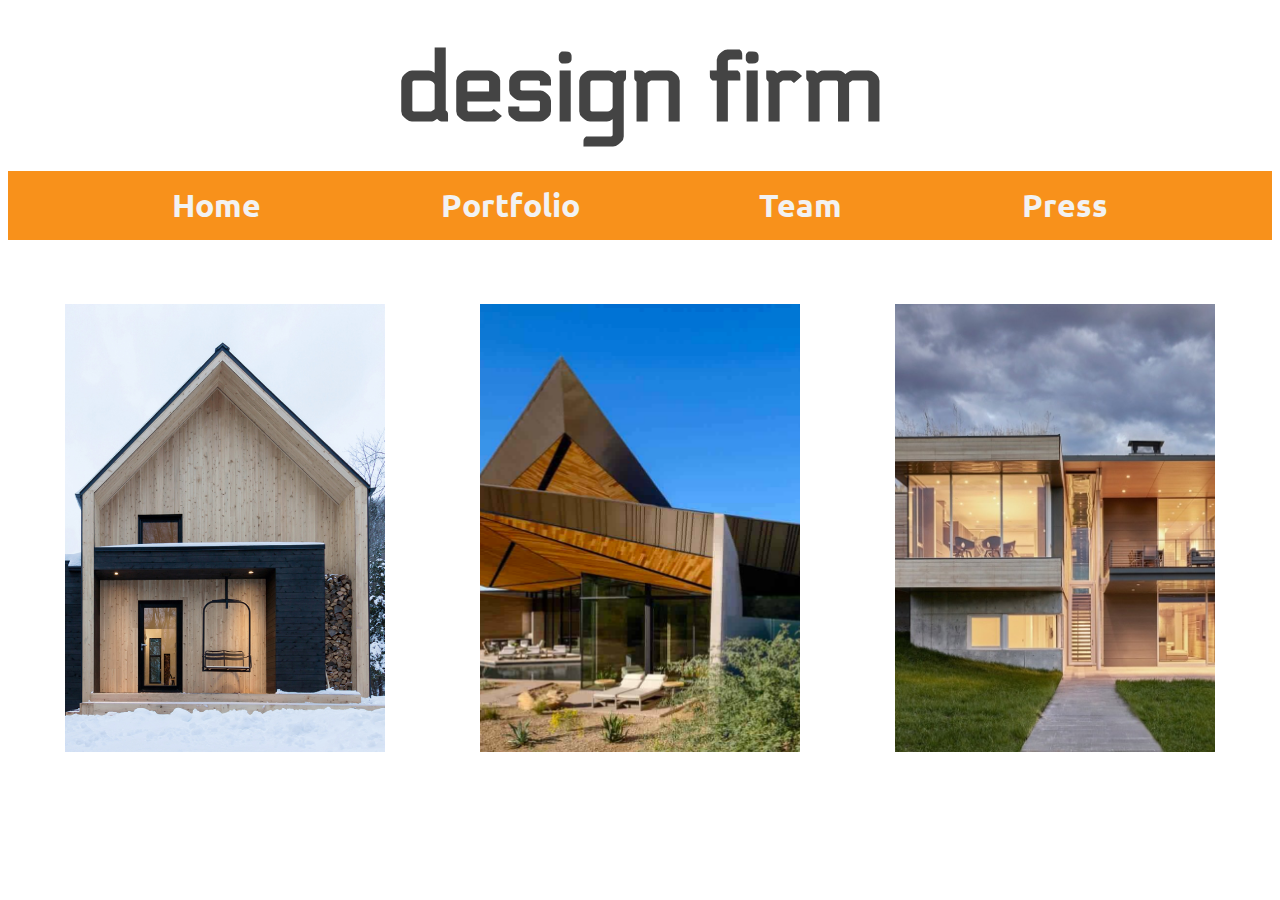
==== index.html @ c75214a4 "Changed font, downloaded font, added favicon" ====
<!DOCTYPE html>
<html>

<head>
  <meta charset="UTF-8">
  <meta name="viewport" content="width=device-width,initial-scale=1">
  <title>design firm</title>
  <link rel="shortcut icon" href="./images/favicon.png" type="image/x-icon">
  <meta name="author" content="Dan A Washburn">
  <meta name="description" content="a demonstration website for a made-up firm">
  <meta name="keywords" content="architecture, design, houses">
  <link rel="stylesheet" href="./css/styles.css" type="text/css">
  <link rel="stylesheet" href="https://cdnjs.cloudflare.com/ajax/libs/font-awesome/4.7.0/css/font-awesome.min.css">
</head>

<body>
  <section>
    <div class="heading">
      <h1 class="title">design firm</h1>
    </div>
    <div class="nav">
      <div class="topnav" id="myTopnav">
        <a href="#home">Home</a>
        <a href="#portfolio">Portfolio</a>
        <a href="#team">Team</a>
        <a href="#press">Press</a>
        <a href="javascript:void(0);" class="icon" onclick="myFunction()">
          <i class="fa fa-bars"></i>
        </a>
      </div>
    </div>
  </section>
  <div class="mid-section">
    <div class="section-tile-big" id="tile-one-big">
      <a href="#" class="text">Portfolio</a>
    </div>
    <div class="section-tile-small" id="tile-one-small">
      <a href="#" class="small-text">Portfolio</a>
    </div>
    <div class="section-tile-big" id="tile-two-big">
      <a href="#" class="text">Team</a>
    </div>
    <div class="section-tile-small" id="tile-two-small">
      <a href="#" class="small-text">Team</a>
    </div>
    <div class="section-tile-big" id="tile-three-big">
      <a href="#" class="text">Press</a>
    </div>
    <div class="section-tile-small" id="tile-three-small">
      <a href="#" class="small-text">Press</a>
    </div>
  </div>
  <script src="https://code.jquery.com/jquery-3.4.1.js"></script>
  <script src="javascript.js" charset="utf-8"></script>
</body>

</html>
---- css/styles.css ----
@font-face {
  font-family: 'Electrolize';
  font-style: normal;
  font-weight: 400;
  src: local("Electrolize"), local("Electrolize-Regular"), url("../fonts/electrolize-v8-latin-regular.woff2") format("woff2"), url("../fonts/electrolize-v8-latin-regular.woff") format("woff");
  /* Chrome 6+, Firefox 3.6+, IE 9+, Safari 5.1+ */ }

/* ubuntu-regular - latin */
@font-face {
  font-family: 'Ubuntu';
  font-style: normal;
  font-weight: 400;
  src: local("Ubuntu Regular"), local("Ubuntu-Regular"), url("../fonts/ubuntu-v14-latin-regular.woff2") format("woff2"), url("../fonts/ubuntu-v14-latin-regular.woff") format("woff");
  /* Chrome 6+, Firefox 3.6+, IE 9+, Safari 5.1+ */ }

/* ubuntu-700 - latin */
@font-face {
  font-family: 'Ubuntu';
  font-style: normal;
  font-weight: 700;
  src: local("Ubuntu Bold"), local("Ubuntu-Bold"), url("../fonts/ubuntu-v14-latin-700.woff2") format("woff2"), url("../fonts/ubuntu-v14-latin-700.woff") format("woff");
  /* Chrome 6+, Firefox 3.6+, IE 9+, Safari 5.1+ */ }

h1 {
  color: #444;
  font-family: "Electrolize", sans-serif; }

h2 {
  color: #444;
  font-family: "Ubuntu", sans-serif; }

a {
  color: #444;
  font-family: "Ubuntu", sans-serif;
  font-weight: 700; }

a:visited {
  color: #444;
  font-family: "Ubuntu", sans-serif;
  font-weight: 700; }

a:link {
  text-decoration: none; }

a:visited {
  text-decoration: none; }

.heading {
  display: flex;
  justify-content: center; }

.topnav {
  overflow: hidden;
  background-color: #F8911B; }

@media screen and (min-width: 600px) {
  .topnav {
    display: flex;
    flex-direction: row;
    justify-content: space-evenly; }
  .topnav a {
    font-size: 2em; } }

@media screen and (max-width: 599px) {
  .topnav {
    display: block; }
  .topnav a {
    font-size: 1em; } }

.topnav a {
  float: left;
  display: block;
  color: #f2f2f2;
  text-align: center;
  padding: 14px 16px;
  text-decoration: none;
  font-family: "Ubuntu"; }

.topnav a:hover {
  color: #444; }

.topnav a.active {
  background-color: #4CAF50;
  color: white; }

.topnav .icon {
  display: none; }

@media screen and (max-width: 600px) {
  .topnav a:not(:first-child) {
    display: none; }
  .topnav a.icon {
    float: right;
    display: block; } }

@media screen and (max-width: 600px) {
  .topnav.responsive {
    position: relative; }
  .topnav.responsive .icon {
    position: absolute;
    right: 0;
    top: 0; }
  .topnav.responsive a {
    float: none;
    display: block;
    text-align: left; } }

.title {
  font-size: 6em;
  margin: 25px 0px 25px 0px; }

.mid-section {
  display: flex;
  justify-content: space-evenly; }

.section-tile-big {
  position: relative;
  z-index: 5;
  height: 35vw;
  width: 25vw;
  margin: 5vw 3vw; }

#tile-one-big::before {
  background: url("../images/house-four.jpg") center center;
  background-size: cover;
  background-position: 70% 50%;
  animation: fadeIn 1.2s ease-in; }

#tile-two-big::before {
  background: url("../images/house-two.jpg") center center;
  background-size: cover;
  background-position: 35% 50%;
  animation: fadeIn 1.6s ease-in; }

#tile-three-big::before {
  background: url("../images/house-three.jpg") center center;
  background-size: cover;
  background-position: 35% 50%;
  animation: fadeIn 2s ease-in; }

.section-tile-big::before {
  content: "";
  position: absolute;
  z-index: -1;
  top: 0;
  bottom: 0;
  left: 0;
  right: 0; }

@keyframes fadeIn {
  from {
    opacity: 0; }
  to {
    opacity: 1; } }

.section-tile-small {
  display: none; }

@media only screen and (max-width: 1100px) {
  .mid-section {
    flex-direction: column;
    align-items: center; }
  .section-tile-big {
    display: none; }
  .section-tile-small {
    display: block;
    position: relative;
    z-index: 5;
    height: 300px;
    width: 400px;
    padding: 25px;
    font-size: 300%;
    margin: 20px; }
  #tile-one-small::before {
    background: url("../images/house-four.jpg") center center;
    background-size: cover; }
  #tile-two-small::before {
    background: url("../images/house-two.jpg") center center;
    background-size: cover; }
  #tile-three-small::before {
    background: url("../images/house-three.jpg") center center;
    background-size: cover; }
  .section-tile-small::before {
    content: "";
    position: absolute;
    z-index: -1;
    top: 0;
    bottom: 0;
    left: 0;
    right: 0;
    opacity: 0.3; } }

.section-tile-big:hover:before {
  opacity: 0.4; }

.text {
  visibility: hidden;
  position: absolute;
  top: 50%;
  left: 50%;
  transform: translate(-50%, -50%);
  visibility: hidden;
  font-size: 4em;
  font-wieght: 700; }

.small-text {
  position: absolute;
  top: 50%;
  left: 50%;
  transform: translate(-50%, -50%);
  font-size: 1em;
  font-wieght: 700; }

.section-tile-big:hover .text {
  visibility: visible; }
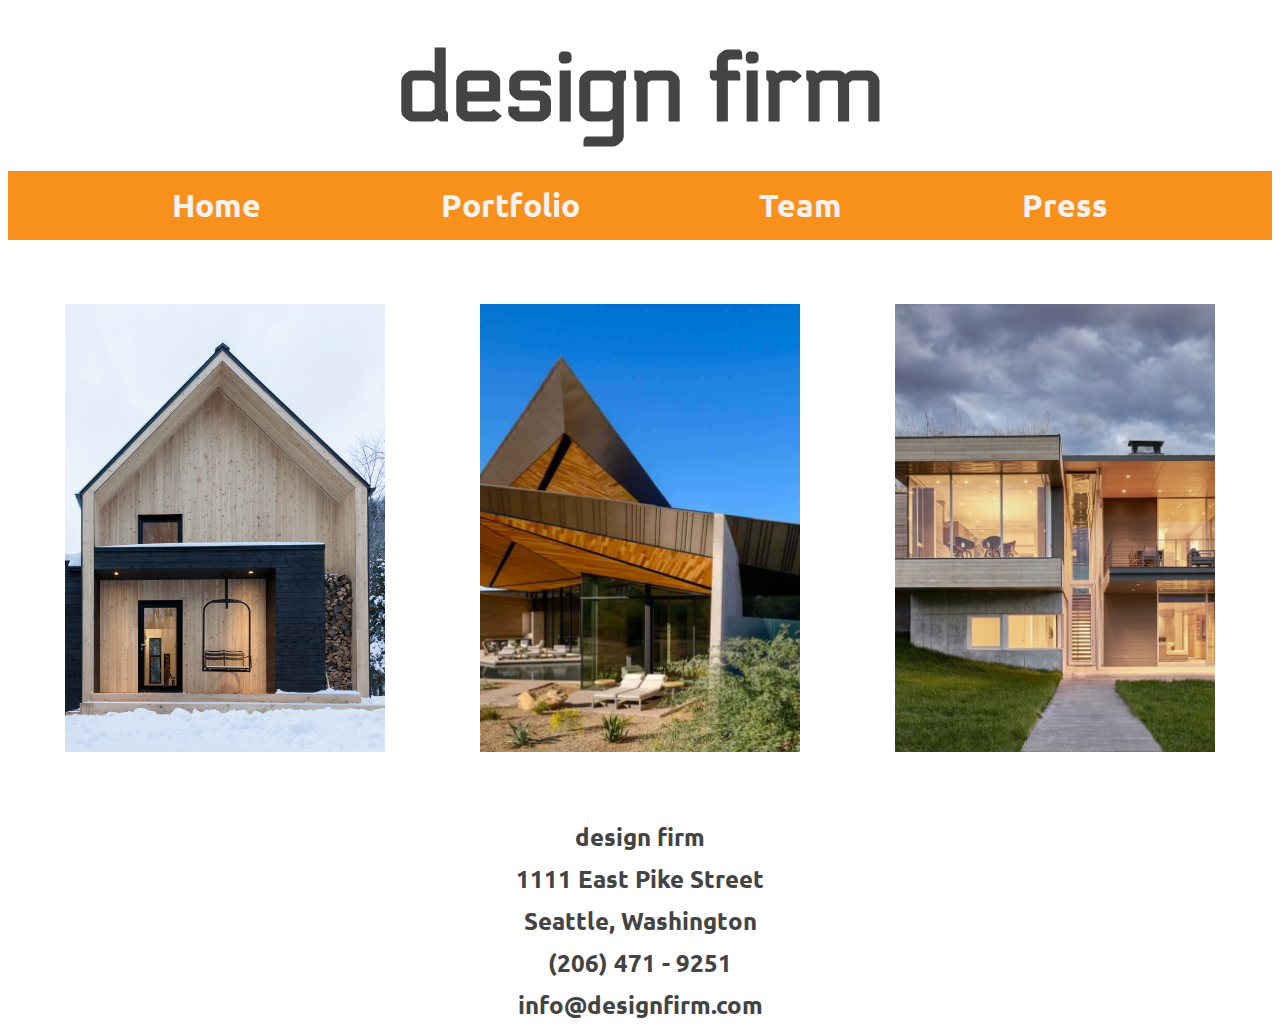
==== commit d2afc060: "First page complete" ====
--- a/index.html
+++ b/index.html
@@ -16,7 +16,11 @@
 <body>
   <section>
     <div class="heading">
-      <h1 class="title">design firm</h1>
+      <h1 class="title" id="big-heading">design firm</h1>
+      <div class="small-header">
+      <h2 class="title" id="small-heading">design</h2>
+      <h2 class="title" id="small-heading">firm</h2>
+    </div>
     </div>
     <div class="nav">
       <div class="topnav" id="myTopnav">
@@ -50,6 +54,15 @@
       <a href="#" class="small-text">Press</a>
     </div>
   </div>
+  <div class="footer-wrapper">
+    <div class="footer">
+      <h3>design firm</h3>
+      <h3>1111 East Pike Street</h3>
+      <h3>Seattle, Washington</h3>
+      <h3>(206) 471 - 9251</h3>
+      <h3>info@designfirm.com</h3>
+    </div>
+  </div>
   <script src="https://code.jquery.com/jquery-3.4.1.js"></script>
   <script src="javascript.js" charset="utf-8"></script>
 </body>
--- a/css/styles.css
+++ b/css/styles.css
@@ -27,6 +27,10 @@
 
 h2 {
   color: #444;
+  font-family: "Electrolize", sans-serif; }
+
+h3 {
+  color: #444;
   font-family: "Ubuntu", sans-serif; }
 
 a {
@@ -48,6 +52,29 @@
 .heading {
   display: flex;
   justify-content: center; }
+
+@media screen and (max-width: 599px) {
+  #big-heading {
+    display: none; }
+  #small-heading {
+    font-size: 3em; }
+  .title {
+    margin: 0px; }
+  .small-header {
+    display: flex;
+    flex-direction: column;
+    justify-content: center;
+    align-items: center; } }
+
+@media screen and (min-width: 600px) {
+  .small-header {
+    display: none; }
+  .title {
+    margin: 25px 0px 25px 0px; }
+  #small-heading {
+    display: none; }
+  #big-heading {
+    font-size: 6em; } }
 
 .topnav {
   overflow: hidden;
@@ -105,10 +132,6 @@
     display: block;
     text-align: left; } }
 
-.title {
-  font-size: 6em;
-  margin: 25px 0px 25px 0px; }
-
 .mid-section {
   display: flex;
   justify-content: space-evenly; }
@@ -170,7 +193,7 @@
     width: 400px;
     padding: 25px;
     font-size: 300%;
-    margin: 20px; }
+    margin: 20px 50px 20px 50px; }
   #tile-one-small::before {
     background: url("../images/house-four.jpg") center center;
     background-size: cover; }
@@ -213,3 +236,17 @@
 
 .section-tile-big:hover .text {
   visibility: visible; }
+
+.footer-wrapper {
+  display: flex;
+  flex-direction: row;
+  justify-content: center; }
+
+.footer {
+  display: flex;
+  flex-direction: column;
+  align-items: center; }
+
+h3 {
+  margin: 5px;
+  font-size: 1.5em; }
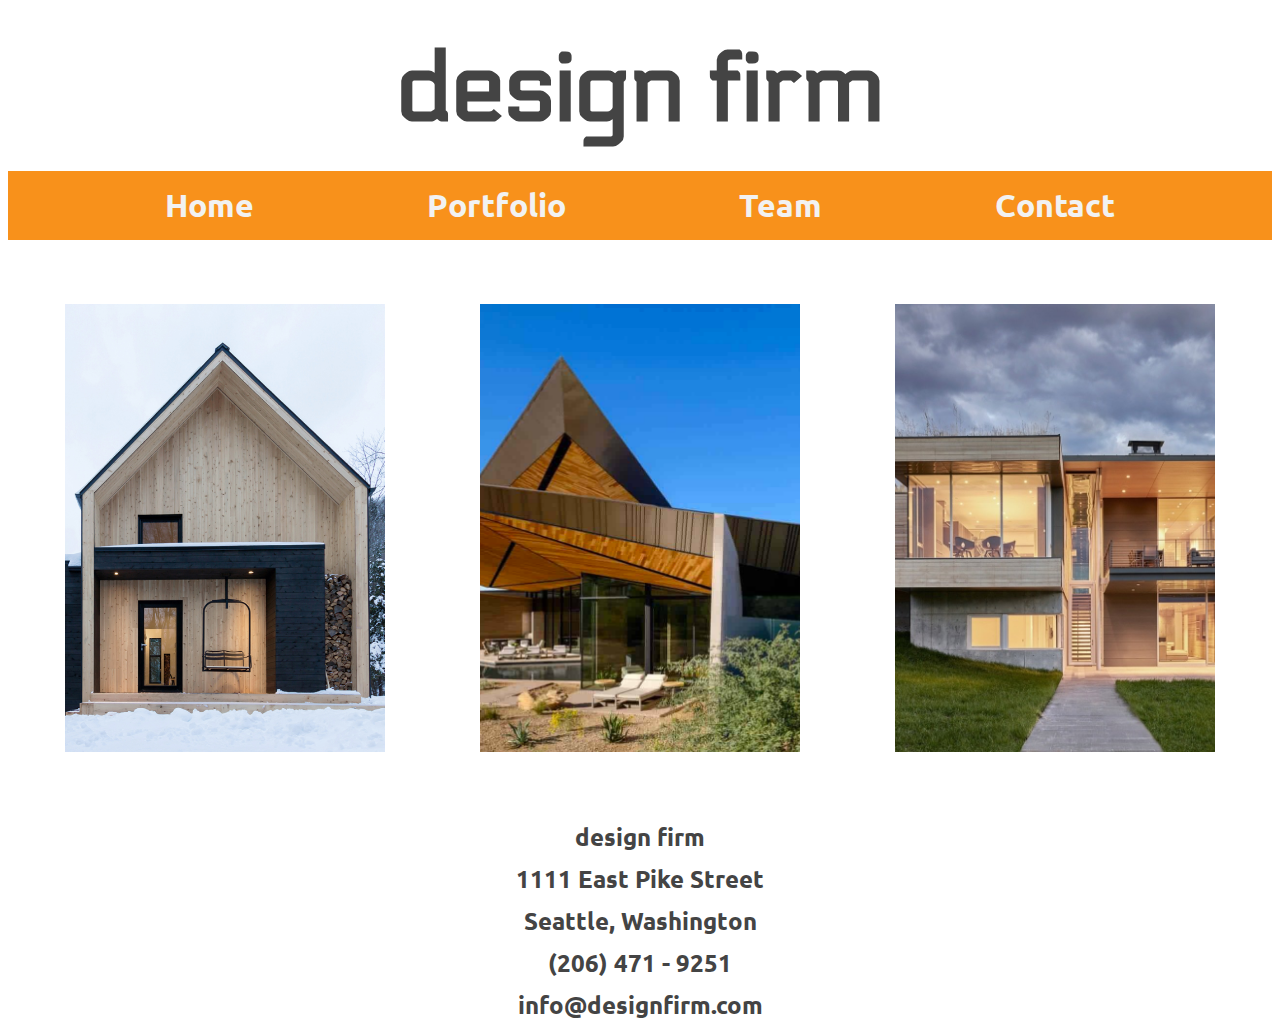
==== commit 1de72a56: "Real images in portfolio; press to contact" ====
--- a/index.html
+++ b/index.html
@@ -18,43 +18,43 @@
     <div class="heading">
       <h1 class="title" id="big-heading">design firm</h1>
       <div class="small-header">
-      <h2 class="title" id="small-heading">design</h2>
-      <h2 class="title" id="small-heading">firm</h2>
-    </div>
+        <h2 class="title" id="small-heading">design</h2>
+        <h2 class="title" id="small-heading">firm</h2>
+      </div>
     </div>
     <div class="nav">
       <div class="topnav" id="myTopnav">
-        <a href="#home">Home</a>
-        <a href="#portfolio">Portfolio</a>
-        <a href="#team">Team</a>
-        <a href="#press">Press</a>
+        <a href="index.html">Home</a>
+        <a href="portfolio.html">Portfolio</a>
+        <a href="team.html">Team</a>
+        <a href="contact.html">Contact</a>
         <a href="javascript:void(0);" class="icon" onclick="myFunction()">
           <i class="fa fa-bars"></i>
         </a>
       </div>
     </div>
   </section>
-  <div class="mid-section">
+  <section class="mid-section">
     <div class="section-tile-big" id="tile-one-big">
-      <a href="#" class="text">Portfolio</a>
+      <a href="portfolio.html" class="text">Portfolio</a>
     </div>
     <div class="section-tile-small" id="tile-one-small">
-      <a href="#" class="small-text">Portfolio</a>
+      <a href="portfolio.html" class="small-text">Portfolio</a>
     </div>
     <div class="section-tile-big" id="tile-two-big">
-      <a href="#" class="text">Team</a>
+      <a href="team.html" class="text">Team</a>
     </div>
     <div class="section-tile-small" id="tile-two-small">
-      <a href="#" class="small-text">Team</a>
+      <a href="team.html" class="small-text">Team</a>
     </div>
     <div class="section-tile-big" id="tile-three-big">
-      <a href="#" class="text">Press</a>
+      <a href="contact.html" class="text">Contact</a>
     </div>
     <div class="section-tile-small" id="tile-three-small">
-      <a href="#" class="small-text">Press</a>
+      <a href="contact.html" class="small-text">Contact</a>
     </div>
-  </div>
-  <div class="footer-wrapper">
+  </section>
+  <section class="footer-wrapper">
     <div class="footer">
       <h3>design firm</h3>
       <h3>1111 East Pike Street</h3>
@@ -62,7 +62,7 @@
       <h3>(206) 471 - 9251</h3>
       <h3>info@designfirm.com</h3>
     </div>
-  </div>
+  </section>
   <script src="https://code.jquery.com/jquery-3.4.1.js"></script>
   <script src="javascript.js" charset="utf-8"></script>
 </body>
--- a/css/styles.css
+++ b/css/styles.css
@@ -30,6 +30,10 @@
   font-family: "Electrolize", sans-serif; }
 
 h3 {
+  color: #444;
+  font-family: "Ubuntu", sans-serif; }
+
+p {
   color: #444;
   font-family: "Ubuntu", sans-serif; }
 
@@ -189,8 +193,8 @@
     display: block;
     position: relative;
     z-index: 5;
-    height: 300px;
-    width: 400px;
+    height: 50vw;
+    width: 70vw;
     padding: 25px;
     font-size: 300%;
     margin: 20px 50px 20px 50px; }
@@ -247,6 +251,82 @@
   flex-direction: column;
   align-items: center; }
 
+@media only screen and (max-width: 599px) {
+  h3 {
+    font-size: 1em; } }
+
+@media only screen and (min-width: 600px) {
+  h3 {
+    font-size: 1.5em; } }
+
 h3 {
-  margin: 5px;
-  font-size: 1.5em; }
+  margin: 5px; }
+
+.mid-wrapper {
+  margin: 50px; }
+
+.mid-column {
+  display: flex;
+  flex-direction: column;
+  justify-content: center; }
+
+.mid-row {
+  display: flex;
+  flex-direction: row;
+  justify-content: center;
+  align-items: center;
+  margin: 15px 0px 15px 0px; }
+
+.portfolio-picture {
+  display: flex;
+  flex-direction: column;
+  justify-content: center;
+  align-items: center; }
+
+.portfolio-text {
+  display: flex;
+  flex-direction: column;
+  justify-content: center;
+  align-items: center;
+  width: 15vw;
+  min-width: 300px;
+  margin: 25px;
+  font-size: 1.2em; }
+
+.small-portfolio-image {
+  display: none; }
+
+.left-portfolio-image {
+  width: 40vw;
+  height: 30vw;
+  min-width: 400px;
+  min-height: 300px;
+  border-style: solid;
+  border-width: 2px;
+  border-color: #8b8b8b; }
+
+.right-portfolio-image {
+  width: 40vw;
+  height: 30vw;
+  min-width: 400px;
+  min-height: 300px;
+  border-style: solid;
+  border-width: 2px;
+  border-color: #8b8b8b; }
+
+@media only screen and (max-width: 911px) {
+  .right-portfolio-image {
+    display: none; }
+  .small-portfolio-image {
+    display: block;
+    width: 40vw;
+    height: 30vw;
+    min-width: 400px;
+    min-height: 300px;
+    margin: 10px 20px 10px 20px; }
+  .mid-row {
+    display: flex;
+    flex-direction: column;
+    justify-content: center;
+    align-items: center;
+    margin: 15px 0px 15px 0px; } }
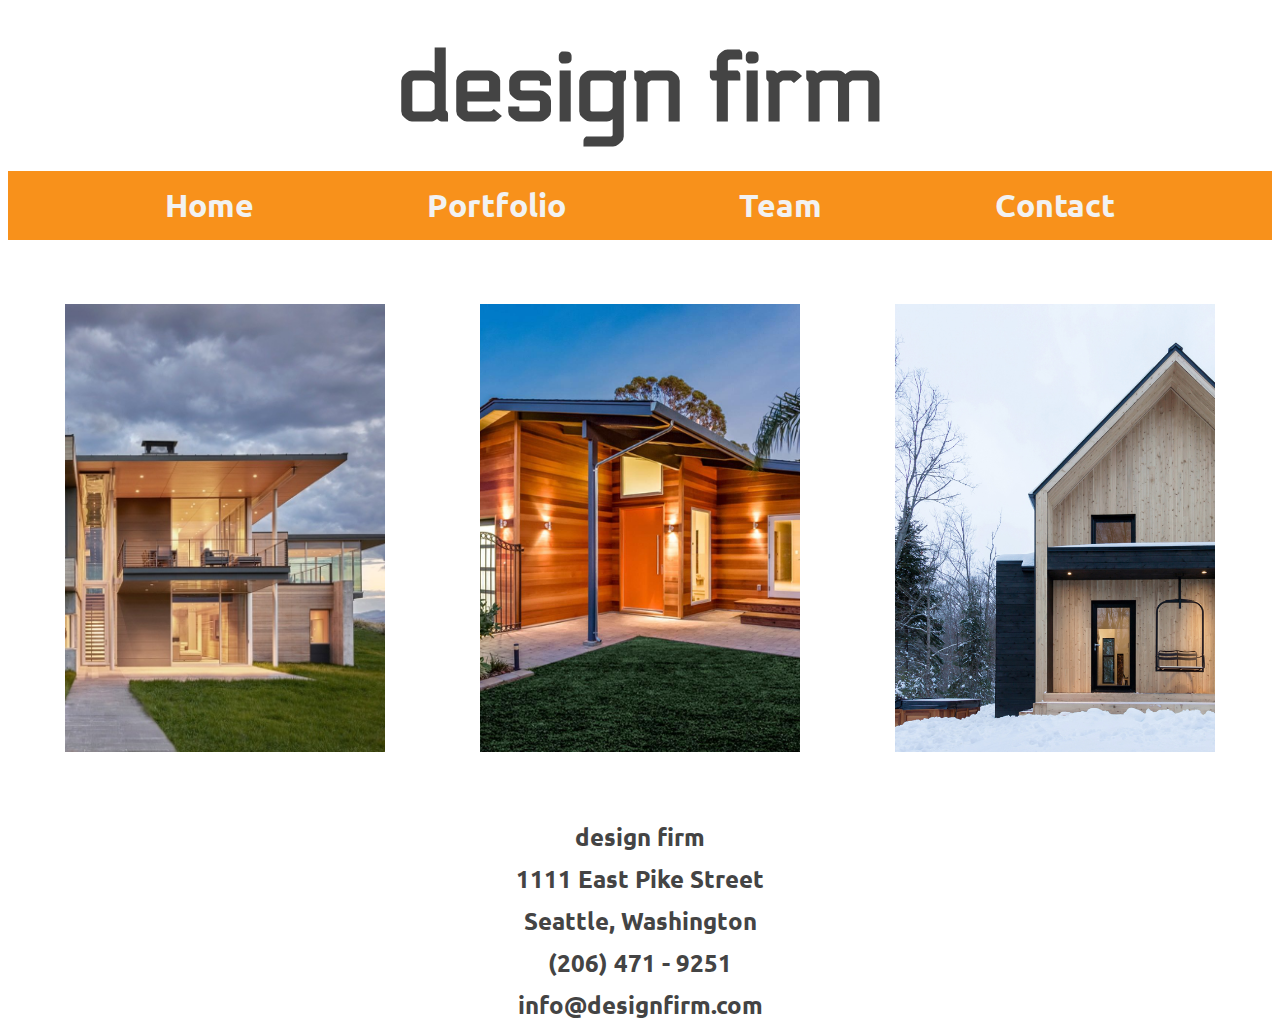
==== commit 0fbaa11c: "Functional submit form with dropdown menu" ====
--- a/index.html
+++ b/index.html
@@ -28,7 +28,7 @@
         <a href="portfolio.html">Portfolio</a>
         <a href="team.html">Team</a>
         <a href="contact.html">Contact</a>
-        <a href="javascript:void(0);" class="icon" onclick="myFunction()">
+        <a href="javascript:void(0);" class="icon" onclick="dropDown()">
           <i class="fa fa-bars"></i>
         </a>
       </div>
--- a/css/styles.css
+++ b/css/styles.css
@@ -303,7 +303,7 @@
   min-height: 300px;
   border-style: solid;
   border-width: 2px;
-  border-color: #8b8b8b; }
+  border-color: #f5f5f5; }
 
 .right-portfolio-image {
   width: 40vw;
@@ -312,7 +312,7 @@
   min-height: 300px;
   border-style: solid;
   border-width: 2px;
-  border-color: #8b8b8b; }
+  border-color: #f5f5f5; }
 
 @media only screen and (max-width: 911px) {
   .right-portfolio-image {
@@ -330,3 +330,103 @@
     justify-content: center;
     align-items: center;
     margin: 15px 0px 15px 0px; } }
+
+.contact-banner {
+  display: flex;
+  flex-direction: row;
+  justify-content: center; }
+
+.banner-text {
+  font-size: 2.5em; }
+
+.banner {
+  position: relative;
+  z-index: 5;
+  display: flex;
+  flex-direction: row;
+  justify-content: center;
+  align-items: center;
+  margin: 30px 0px 20px 0px;
+  width: 80vw;
+  height: 10vw; }
+
+.banner::before {
+  background: url("../images/house-one.jpg") center center;
+  background-size: cover;
+  opacity: .4;
+  content: "";
+  position: absolute;
+  z-index: -1;
+  top: 0;
+  bottom: 0;
+  left: 0;
+  right: 0; }
+
+#form-a {
+  position: relative;
+  width: 500px;
+  margin: 50px auto 100px auto; }
+
+input {
+  font-family: "Ubuntu", sans-serif;
+  font-size: 1em;
+  font-weight: 600;
+  width: 600px;
+  height: 75px;
+  padding: 0px 15px 0px 15px;
+  background: transparent;
+  outline: none;
+  color: #444;
+  border: solid 1px #444;
+  border-bottom: none;
+  transition: all 0.3s ease-in-out; }
+
+.custom-select {
+  display: flex;
+  flex-direction: row;
+  justify-content: center;
+  align-items: center;
+  width: 600px;
+  height: 75px;
+  padding: 0px 15px 0px 15px;
+  margin: -5px 0px 0px 0px;
+  color: #726659;
+  border: solid 1px #444;
+  border-bottom: none;
+  transition: all 0.3s ease-in-out; }
+
+.custom-select:hover {
+  background: #f5f5f5; }
+
+input:hover {
+  background: #f5f5f5; }
+
+textarea {
+  width: 600px;
+  height: 150px;
+  padding: 15px;
+  font-family: "Ubuntu", sans-serif;
+  font-weight: 600;
+  background: transparent;
+  outline: none;
+  color: #726659;
+  font-size: 1em;
+  border: solid 1px #444;
+  transition: all 0.3s ease-in-out; }
+
+textarea:hover {
+  background: #f5f5f5; }
+
+#submit {
+  width: 632px;
+  padding: 0;
+  font-family: "Ubuntu", sans-serif;
+  font-size: 1em;
+  font-weight: 600;
+  color: #444;
+  outline: none;
+  cursor: pointer;
+  border: solid 1px #444; }
+
+#submit:hover {
+  background: #d6d6d6; }
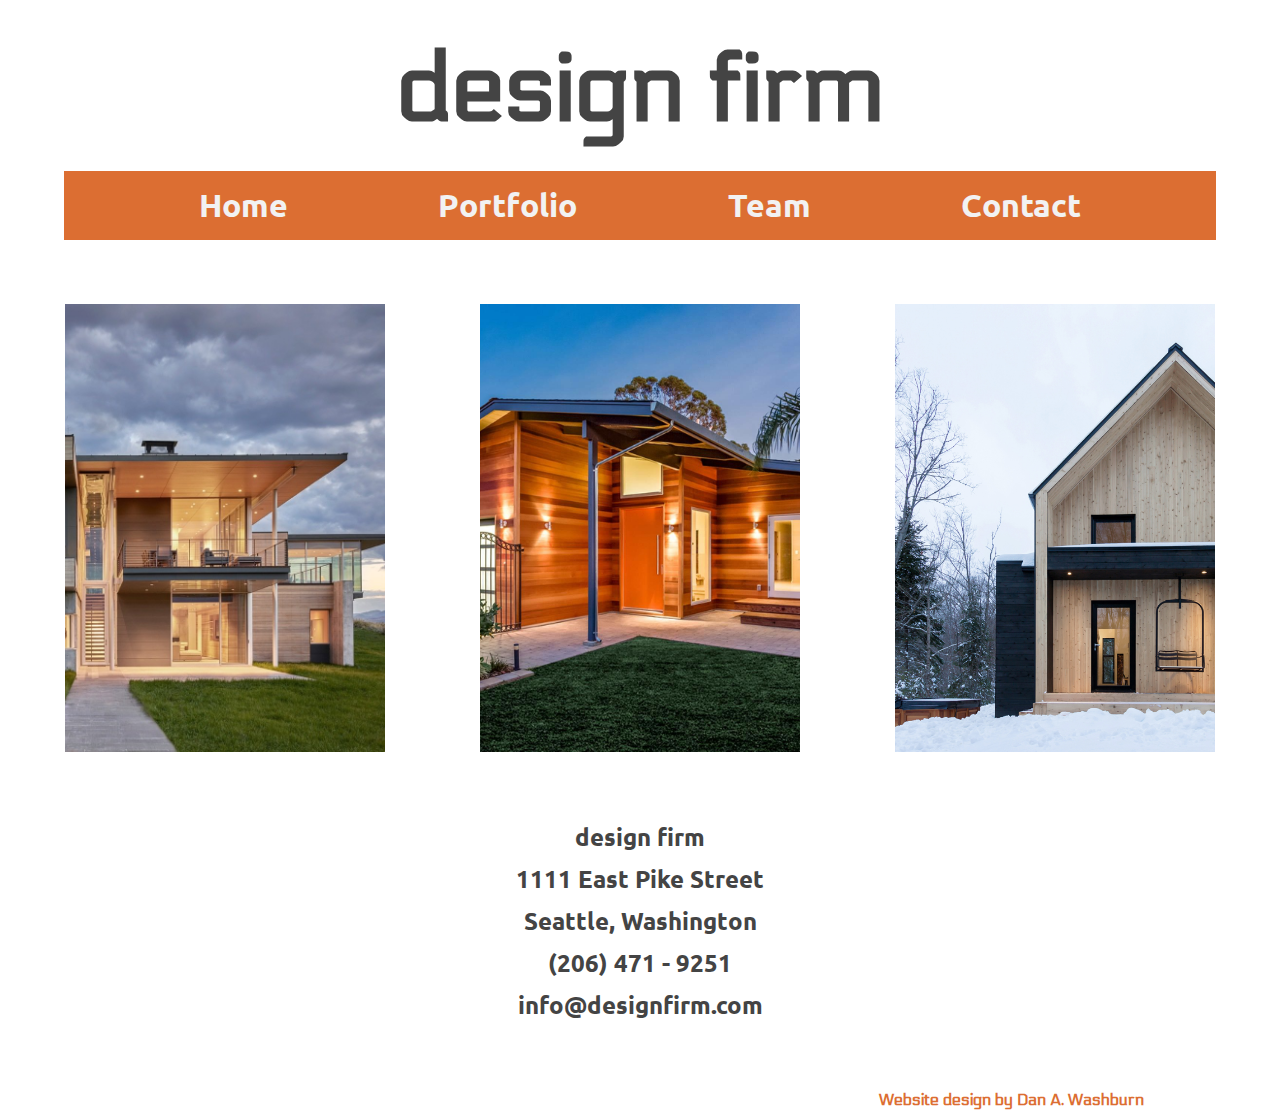
==== commit bbf38cd2: "New team page; smaller banner" ====
--- a/index.html
+++ b/index.html
@@ -63,6 +63,9 @@
       <h3>info@designfirm.com</h3>
     </div>
   </section>
+  <div class="sub-footer">
+    <h6 class="design">Website design by Dan A. Washburn</h6>
+    </div>
   <script src="https://code.jquery.com/jquery-3.4.1.js"></script>
   <script src="javascript.js" charset="utf-8"></script>
 </body>
--- a/css/styles.css
+++ b/css/styles.css
@@ -70,6 +70,11 @@
     justify-content: center;
     align-items: center; } }
 
+.nav {
+  display: flex;
+  flex-direction: row;
+  justify-content: center; }
+
 @media screen and (min-width: 600px) {
   .small-header {
     display: none; }
@@ -82,13 +87,14 @@
 
 .topnav {
   overflow: hidden;
-  background-color: #F8911B; }
+  background-color: #DC6E32; }
 
 @media screen and (min-width: 600px) {
   .topnav {
     display: flex;
     flex-direction: row;
-    justify-content: space-evenly; }
+    justify-content: space-evenly;
+    width: 90vw; }
   .topnav a {
     font-size: 2em; } }
 
@@ -262,6 +268,17 @@
 h3 {
   margin: 5px; }
 
+.sub-footer {
+  display: flex;
+  flex-direction: row;
+  justify-content: flex-end; }
+
+.design {
+  font-family: "Electrolize", sans-serif;
+  color: #DC6E32;
+  font-size: 1em;
+  margin: 5vw 10vw 0px 0px; }
+
 .mid-wrapper {
   margin: 50px; }
 
@@ -303,7 +320,8 @@
   min-height: 300px;
   border-style: solid;
   border-width: 2px;
-  border-color: #f5f5f5; }
+  border-color: #dbdbdb;
+  animation: fadeIn 1.2s ease-in; }
 
 .right-portfolio-image {
   width: 40vw;
@@ -312,7 +330,8 @@
   min-height: 300px;
   border-style: solid;
   border-width: 2px;
-  border-color: #f5f5f5; }
+  border-color: #dbdbdb;
+  animation: fadeIn 1.2s ease-in; }
 
 @media only screen and (max-width: 911px) {
   .right-portfolio-image {
@@ -323,7 +342,8 @@
     height: 30vw;
     min-width: 400px;
     min-height: 300px;
-    margin: 10px 20px 10px 20px; }
+    margin: 10px 20px 10px 20px;
+    animation: fadeIn 1.2s ease-in; }
   .mid-row {
     display: flex;
     flex-direction: column;
@@ -331,6 +351,12 @@
     align-items: center;
     margin: 15px 0px 15px 0px; } }
 
+@keyframes fadeIn {
+  from {
+    opacity: 0; }
+  to {
+    opacity: 1; } }
+
 .contact-banner {
   display: flex;
   flex-direction: row;
@@ -347,7 +373,7 @@
   justify-content: center;
   align-items: center;
   margin: 30px 0px 20px 0px;
-  width: 80vw;
+  width: 90vw;
   height: 10vw; }
 
 .banner::before {
@@ -362,16 +388,39 @@
   left: 0;
   right: 0; }
 
-#form-a {
-  position: relative;
-  width: 500px;
-  margin: 50px auto 100px auto; }
+.form-wrapper {
+  display: flex;
+  flex-direction: column;
+  align-items: center; }
+
+@media screen and (min-width: 701px) {
+  #form {
+    width: 632px; }
+  input {
+    width: 600px; }
+  .custom-select {
+    width: 600px; }
+  textarea {
+    width: 600px; }
+  #submit {
+    width: 632px; } }
+
+@media screen and (max-width: 700px) {
+  #form {
+    width: 332px; }
+  input {
+    width: 300px; }
+  .custom-select {
+    width: 300px; }
+  textarea {
+    width: 300px; }
+  #submit {
+    width: 332px; } }
 
 input {
   font-family: "Ubuntu", sans-serif;
   font-size: 1em;
   font-weight: 600;
-  width: 600px;
   height: 75px;
   padding: 0px 15px 0px 15px;
   background: transparent;
@@ -386,7 +435,6 @@
   flex-direction: row;
   justify-content: center;
   align-items: center;
-  width: 600px;
   height: 75px;
   padding: 0px 15px 0px 15px;
   margin: -5px 0px 0px 0px;
@@ -396,32 +444,30 @@
   transition: all 0.3s ease-in-out; }
 
 .custom-select:hover {
-  background: #f5f5f5; }
+  background: #dbdbdb; }
 
 input:hover {
-  background: #f5f5f5; }
+  background: #dbdbdb; }
 
 textarea {
-  width: 600px;
   height: 150px;
   padding: 15px;
   font-family: "Ubuntu", sans-serif;
   font-weight: 600;
   background: transparent;
   outline: none;
-  color: #726659;
+  color: #444;
   font-size: 1em;
   border: solid 1px #444;
   transition: all 0.3s ease-in-out; }
 
 textarea:hover {
-  background: #f5f5f5; }
+  background: #dbdbdb; }
 
 #submit {
-  width: 632px;
   padding: 0;
   font-family: "Ubuntu", sans-serif;
-  font-size: 1em;
+  font-size: 1.25em;
   font-weight: 600;
   color: #444;
   outline: none;
@@ -429,4 +475,38 @@
   border: solid 1px #444; }
 
 #submit:hover {
-  background: #d6d6d6; }
+  background: #c9c9c9; }
+
+.left-headshot {
+  filter: grayscale(100%);
+  width: 150px; }
+
+.right-headshot {
+  filter: grayscale(100%);
+  width: 150px; }
+
+.team-text {
+  width: 40vw;
+  min-width: 400px;
+  margin: 25px;
+  font-size: 1.2em;
+  display: flex;
+  flex-direction: column;
+  align-items: center; }
+
+.small-headshot {
+  display: none; }
+
+@media only screen and (max-width: 911px) {
+  .right-headshot {
+    display: none; }
+  .small-headshot {
+    display: block;
+    width: 150px;
+    margin: 10px 20px 10px 20px; }
+  .mid-row {
+    display: flex;
+    flex-direction: column;
+    justify-content: center;
+    align-items: center;
+    margin: 15px 0px 15px 0px; } }
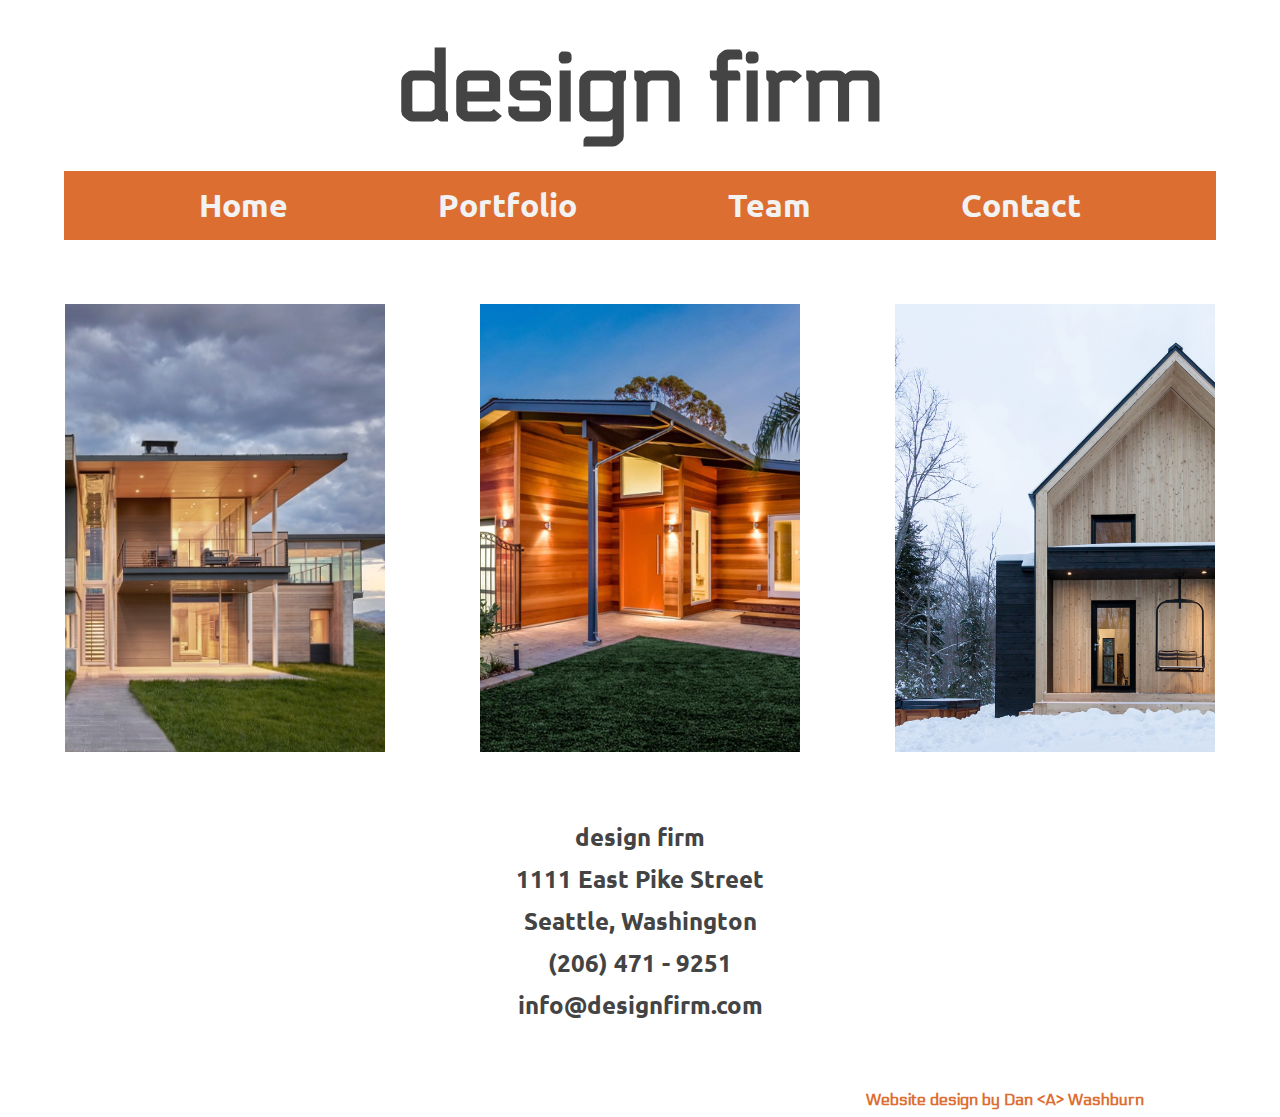
==== commit 6f0817a0: "Added alts, comments, and background colors" ====
--- a/index.html
+++ b/index.html
@@ -15,13 +15,17 @@
 
 <body>
   <section>
+    <!-- Area for title of website-->
     <div class="heading">
+      <!-- Displays on most screen sizes -->
       <h1 class="title" id="big-heading">design firm</h1>
+      <!-- On small screen sizes, title gets smaller and breaks to two lines -->
       <div class="small-header">
         <h2 class="title" id="small-heading">design</h2>
         <h2 class="title" id="small-heading">firm</h2>
       </div>
     </div>
+    <!-- Orange nav bar on all pages; goes to dropdown menu on small screens -->
     <div class="nav">
       <div class="topnav" id="myTopnav">
         <a href="index.html">Home</a>
@@ -35,6 +39,8 @@
     </div>
   </section>
   <section class="mid-section">
+    <!-- Tiles for main screen; small ones for smaller screen do not fade it and already made opaque -->
+    <!-- On most screens, big tiles display and small are hidden. Vice versa on small screens. -->
     <div class="section-tile-big" id="tile-one-big">
       <a href="portfolio.html" class="text">Portfolio</a>
     </div>
@@ -64,7 +70,7 @@
     </div>
   </section>
   <div class="sub-footer">
-    <h6 class="design">Website design by Dan A. Washburn</h6>
+    <h6 class="design">Website design by Dan &lt;A&gt; Washburn</h6>
     </div>
   <script src="https://code.jquery.com/jquery-3.4.1.js"></script>
   <script src="javascript.js" charset="utf-8"></script>
--- a/css/styles.css
+++ b/css/styles.css
@@ -70,11 +70,6 @@
     justify-content: center;
     align-items: center; } }
 
-.nav {
-  display: flex;
-  flex-direction: row;
-  justify-content: center; }
-
 @media screen and (min-width: 600px) {
   .small-header {
     display: none; }
@@ -85,8 +80,12 @@
   #big-heading {
     font-size: 6em; } }
 
+.nav {
+  display: flex;
+  flex-direction: row;
+  justify-content: center; }
+
 .topnav {
-  overflow: hidden;
   background-color: #DC6E32; }
 
 @media screen and (min-width: 600px) {
@@ -100,7 +99,8 @@
 
 @media screen and (max-width: 599px) {
   .topnav {
-    display: block; }
+    display: block;
+    width: 100vw; }
   .topnav a {
     font-size: 1em; } }
 
@@ -156,18 +156,21 @@
 #tile-one-big::before {
   background: url("../images/house-four.jpg") center center;
   background-size: cover;
+  background-color: #031927;
   background-position: 70% 50%;
   animation: fadeIn 1.2s ease-in; }
 
 #tile-two-big::before {
   background: url("../images/house-two.jpg") center center;
   background-size: cover;
+  background-color: #508AA8;
   background-position: 35% 50%;
   animation: fadeIn 1.6s ease-in; }
 
 #tile-three-big::before {
   background: url("../images/house-three.jpg") center center;
   background-size: cover;
+  background-color: #8B2506;
   background-position: 35% 50%;
   animation: fadeIn 2s ease-in; }
 
@@ -206,13 +209,16 @@
     margin: 20px 50px 20px 50px; }
   #tile-one-small::before {
     background: url("../images/house-four.jpg") center center;
-    background-size: cover; }
+    background-size: cover;
+    background-color: #031927; }
   #tile-two-small::before {
     background: url("../images/house-two.jpg") center center;
-    background-size: cover; }
+    background-size: cover;
+    background-color: #508AA8; }
   #tile-three-small::before {
     background: url("../images/house-three.jpg") center center;
-    background-size: cover; }
+    background-size: cover;
+    background-color: #8B2506; }
   .section-tile-small::before {
     content: "";
     position: absolute;
@@ -415,7 +421,9 @@
   textarea {
     width: 300px; }
   #submit {
-    width: 332px; } }
+    width: 332px; }
+  .banner-text {
+    font-size: 1.5em; } }
 
 input {
   font-family: "Ubuntu", sans-serif;
@@ -438,7 +446,7 @@
   height: 75px;
   padding: 0px 15px 0px 15px;
   margin: -5px 0px 0px 0px;
-  color: #726659;
+  color: #444;
   border: solid 1px #444;
   border-bottom: none;
   transition: all 0.3s ease-in-out; }
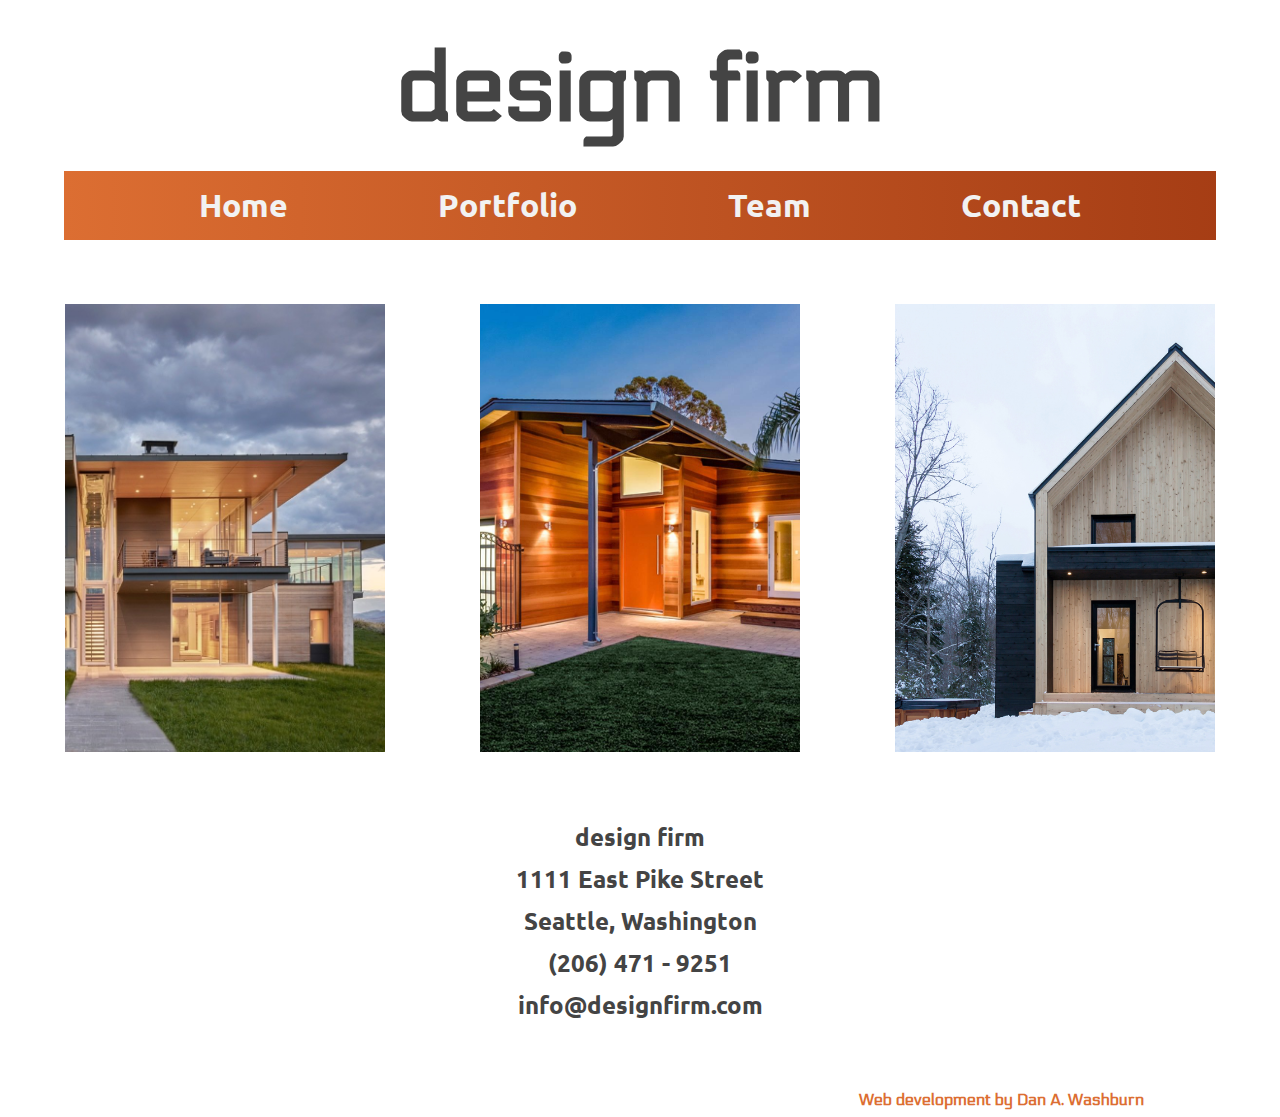
==== commit e93ec4e4: "More comments; gradient on banner" ====
--- a/index.html
+++ b/index.html
@@ -1,6 +1,6 @@
 <!DOCTYPE html>
 <html>
-
+<html lang="en">
 <head>
   <meta charset="UTF-8">
   <meta name="viewport" content="width=device-width,initial-scale=1">
@@ -70,7 +70,7 @@
     </div>
   </section>
   <div class="sub-footer">
-    <h6 class="design">Website design by Dan &lt;A&gt; Washburn</h6>
+    <h6 class="design">Web development by Dan A. Washburn</h6>
     </div>
   <script src="https://code.jquery.com/jquery-3.4.1.js"></script>
   <script src="javascript.js" charset="utf-8"></script>
--- a/css/styles.css
+++ b/css/styles.css
@@ -86,7 +86,7 @@
   justify-content: center; }
 
 .topnav {
-  background-color: #DC6E32; }
+  background: linear-gradient(to right, #DC6E32, #8B2506 150%); }
 
 @media screen and (min-width: 600px) {
   .topnav {
